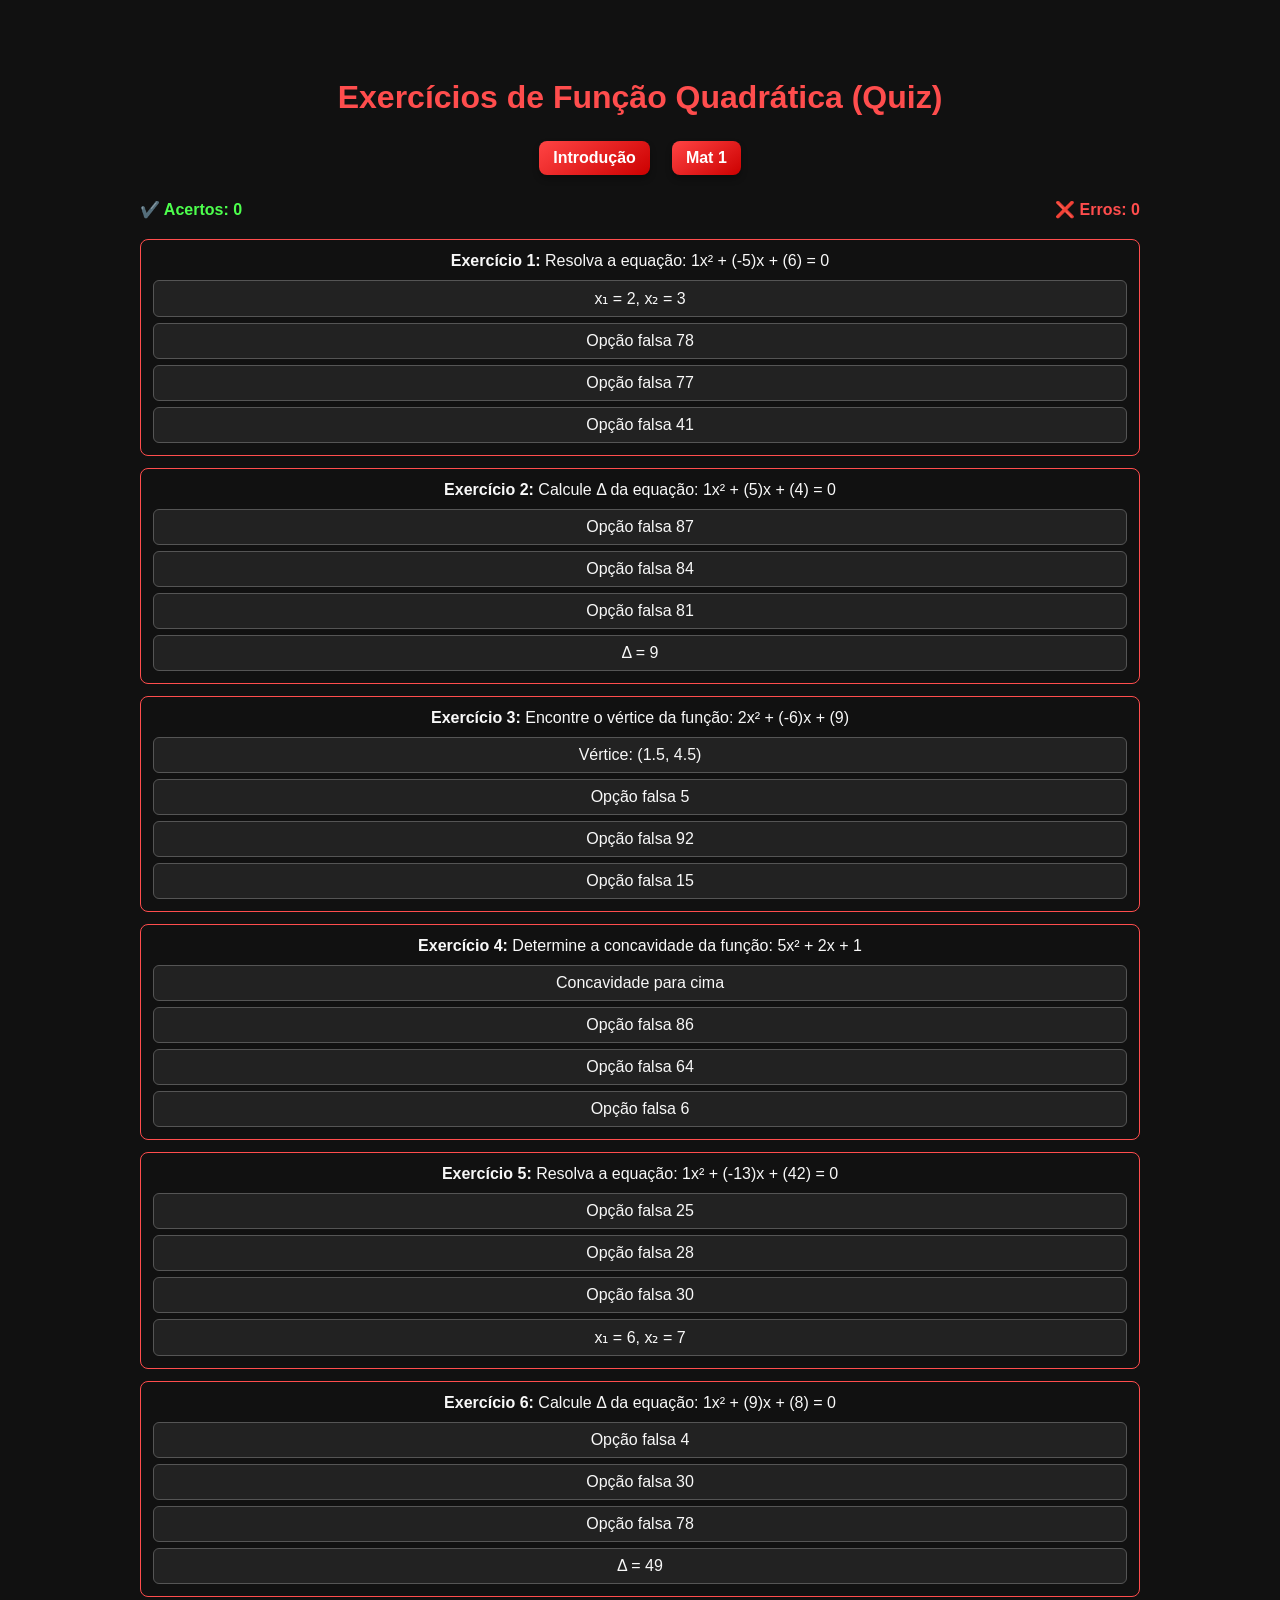
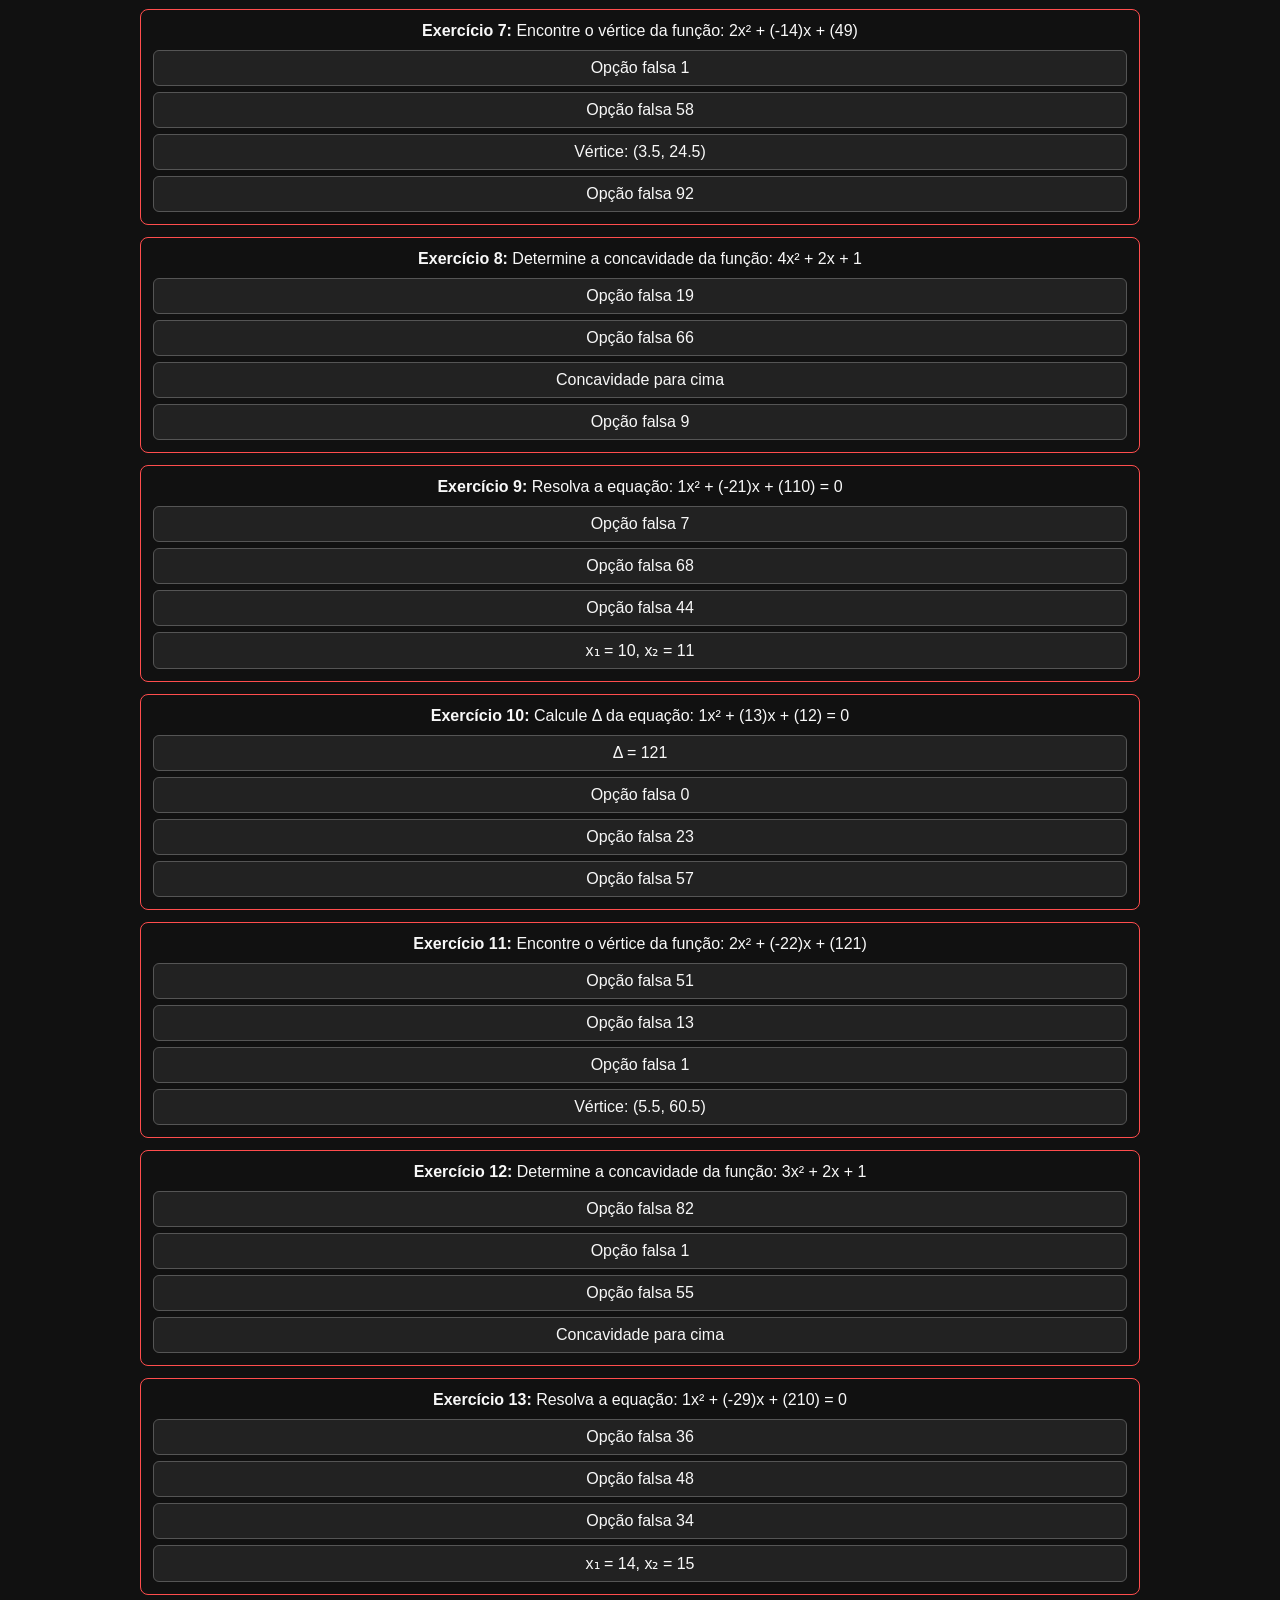
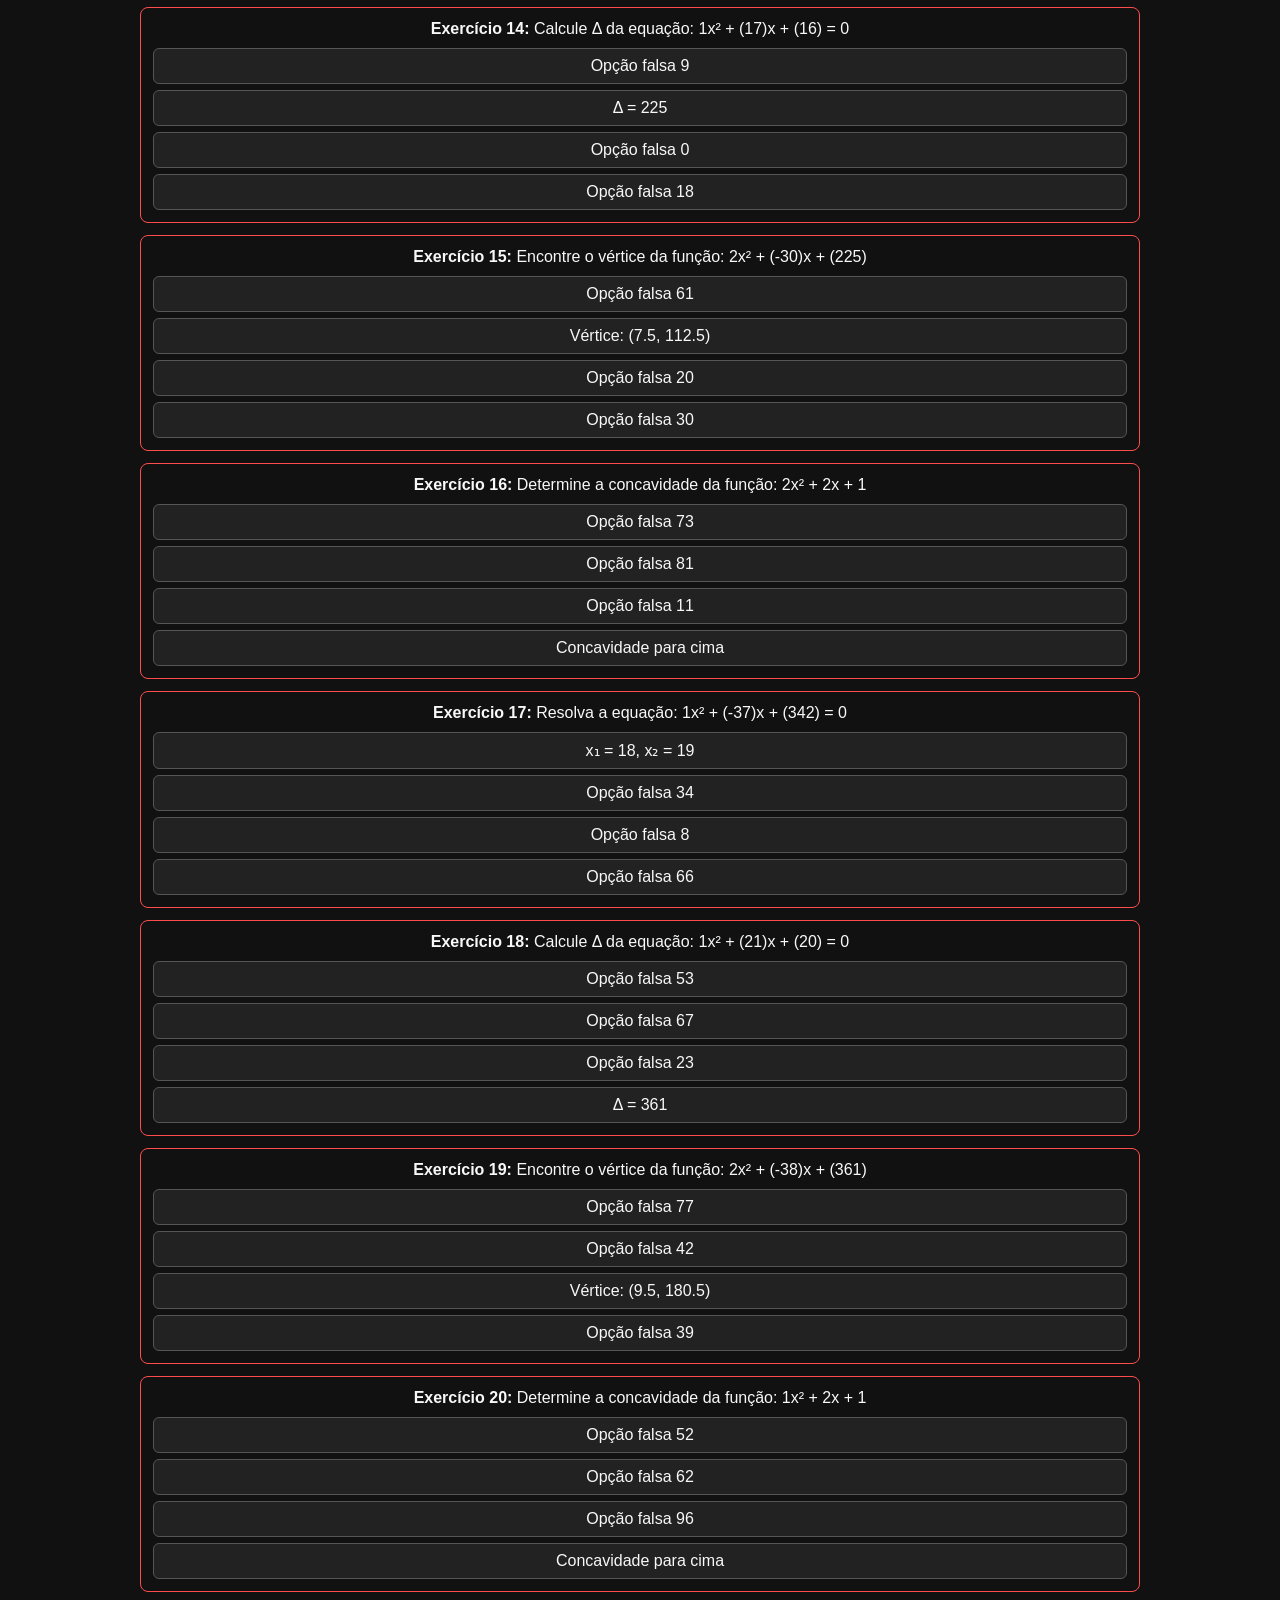
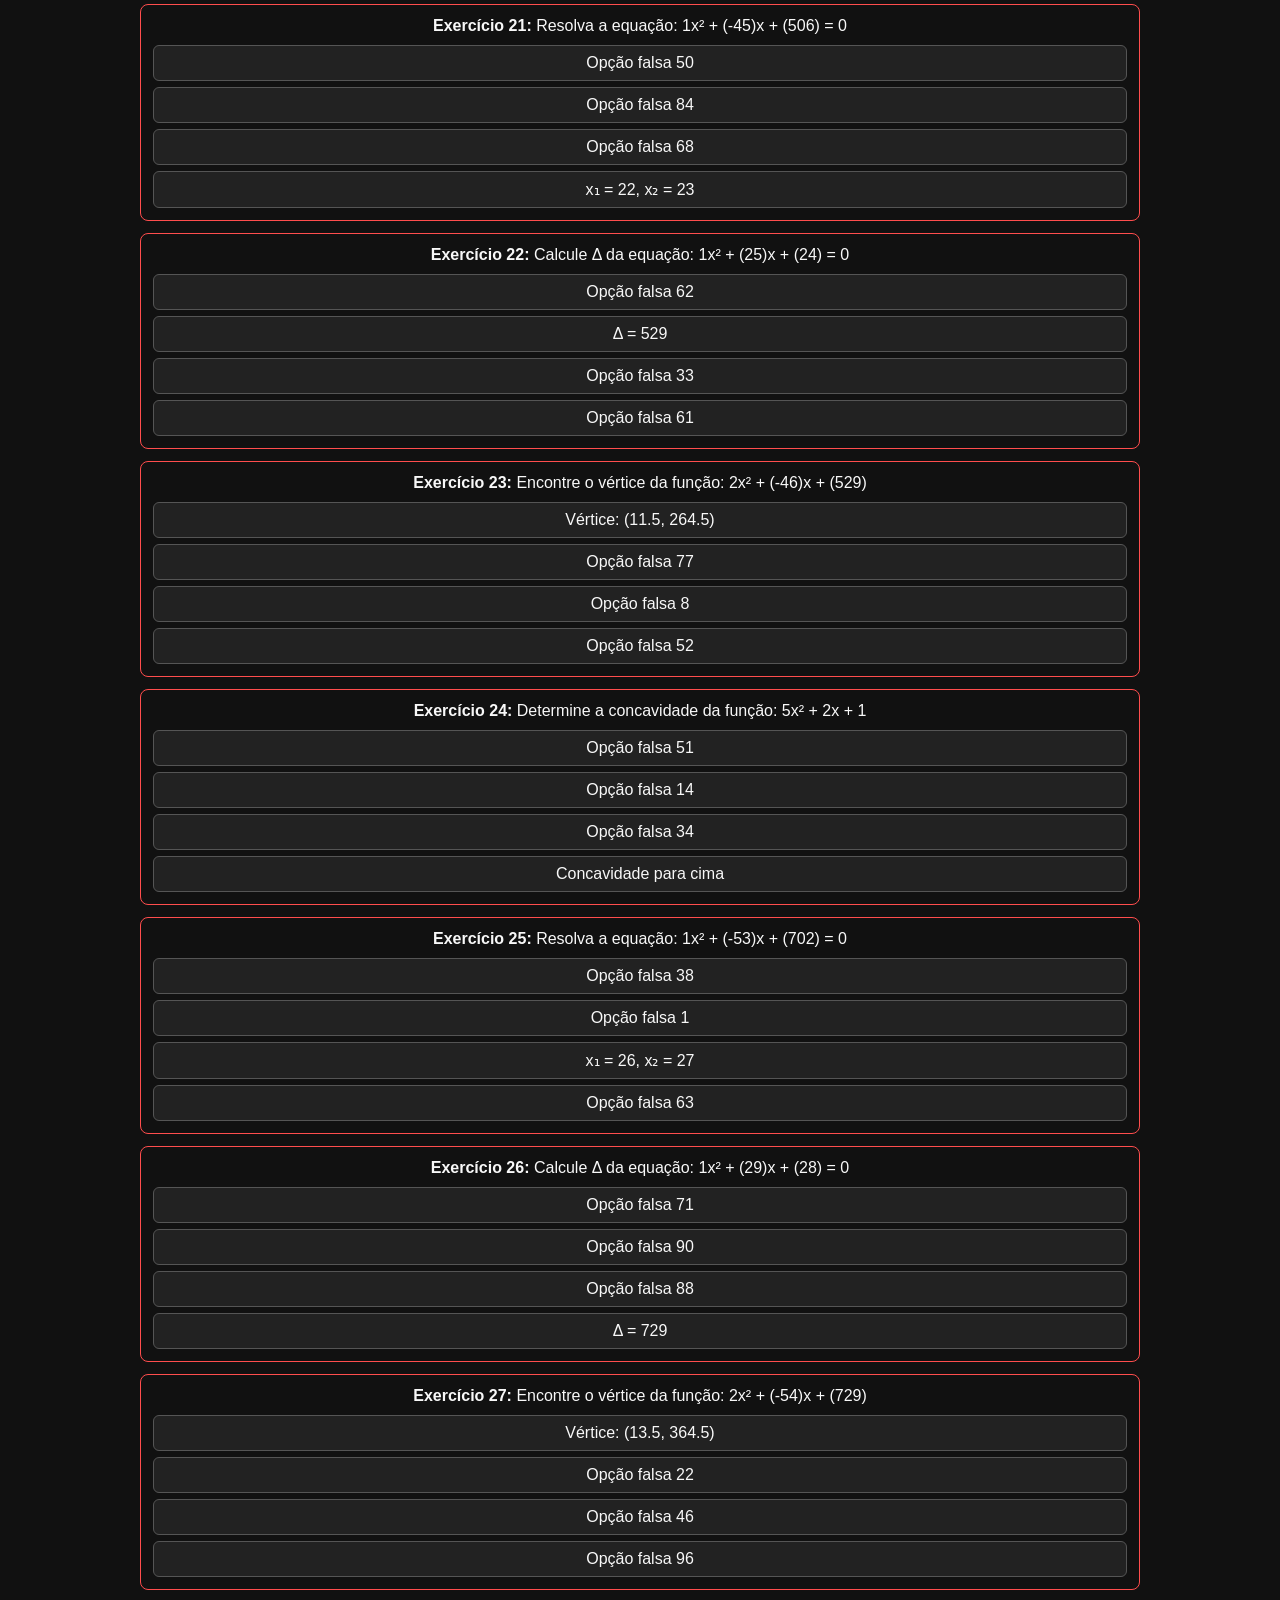
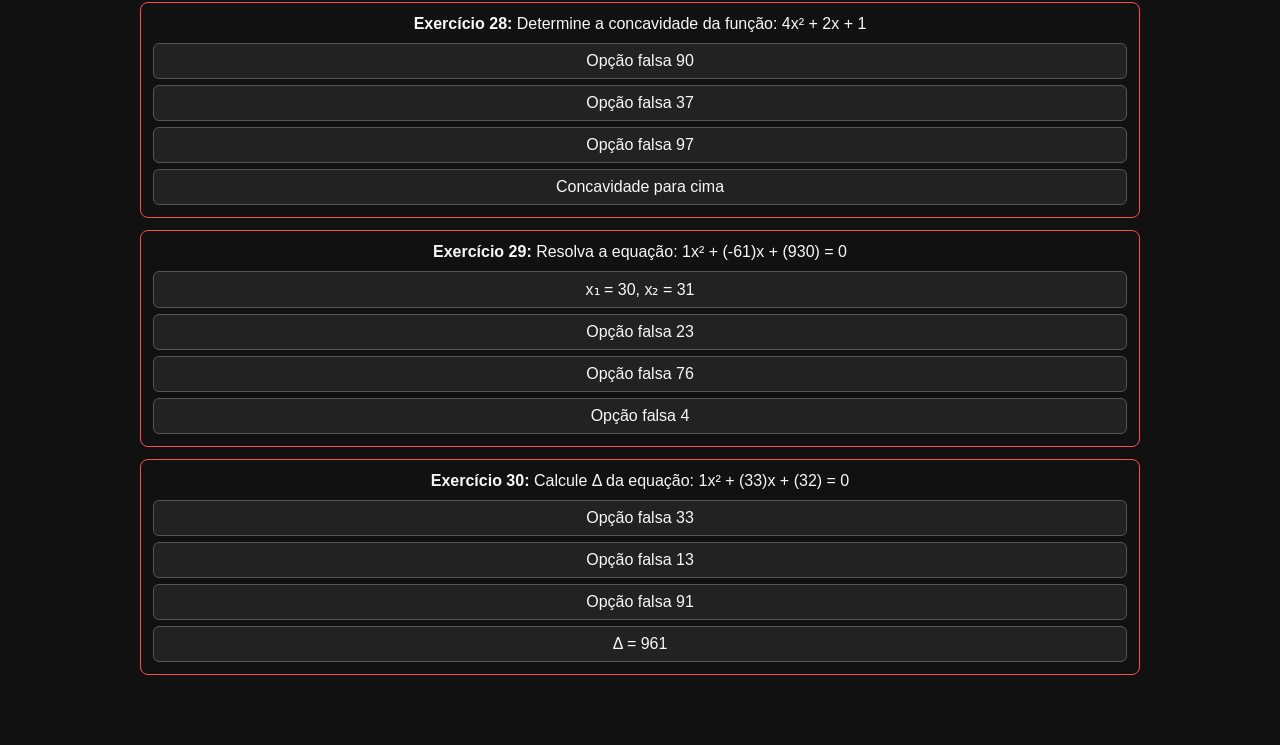
==== exerciciosmat1.html @ c4209ec8 "Add files via upload" ====
<!DOCTYPE html>
<html lang="pt-BR">
<head>
<meta charset="UTF-8">
<meta name="viewport" content="width=device-width, initial-scale=1.0"/>
<title>Exercícios - Função Quadrática</title>
<link rel="stylesheet" href="style.css" />
<style>
  main { padding: 30px; max-width: 1000px; margin: auto; }
  h1 { color: #ff4d4d; text-align: center; margin-bottom: 20px; }

  .placar {
    display: flex;
    justify-content: space-between;
    margin-bottom: 20px;
    font-weight: bold;
    color: #f8f8f8;
  }
  .acertos { color: #4dff4d; }
  .erros { color: #ff4d4d; }

  .exercicio {
    background-color: #111;
    border: 1px solid #ff4d4d;
    border-radius: 8px;
    padding: 12px;
    margin: 12px 0;
    color: #f8f8f8;
  }
  .enunciado { font-size: 16px; margin-bottom: 10px; }
  .opcoes { display: flex; flex-direction: column; gap: 6px; }
  .opcao {
    background-color: #222;
    border: 1px solid #555;
    border-radius: 6px;
    padding: 8px;
    cursor: pointer;
    transition: transform 0.12s, background-color 0.3s;
  }
  .opcao:hover { transform: scale(1.02); }
  .correto { background-color: #1a4d1a !important; border-color: #4dff4d !important; color: #b3ffb3; }
  .errado { background-color: #4d1a1a !important; border-color: #ff4d4d !important; color: #ffb3b3; }

  .nav-buttons {
    display: flex;
    gap: 12px;
    justify-content: center;
    margin-bottom: 20px;
  }
  .nav-buttons button {
    padding: 8px 14px;
    border: none;
    background: linear-gradient(145deg, #ff4444, #cc0000);
    color: #fff;
    border-radius: 8px;
    cursor: pointer;
    font-weight: bold;
    font-size: 16px;
    transition: background 0.3s, transform 0.2s;
  }
  .nav-buttons button:hover {
    background: linear-gradient(145deg, #ff6666, #ff0000);
    transform: translateY(-2px);
  }
</style>
</head>
<body>
<main>
  <h1>Exercícios de Função Quadrática (Quiz)</h1>

  <!-- Botões no topo -->
  <div class="nav-buttons">
    <button onclick="location.href='index.html'">Introdução</button>
    <button onclick="location.href='mat1.html'">Mat 1</button>
  </div>

  <div class="placar">
    <div class="acertos">✔️ Acertos: <span id="contador-acertos">0</span></div>
    <div class="erros">❌ Erros: <span id="contador-erros">0</span></div>
  </div>

  <div id="ex-list"></div>
</main>

<script>
document.addEventListener('DOMContentLoaded', () => {
  const container = document.getElementById('ex-list');
  const contadorAcertos = document.getElementById('contador-acertos');
  const contadorErros = document.getElementById('contador-erros');

  let acertos = 0;
  let erros = 0;
  const exercicios = [];

  for (let i = 1; i <= 30; i++) {
    let enunciado = "";
    let respostaCorreta = "";

    if (i % 4 === 1) {
      let x1 = i + 1;
      let x2 = i + 2;
      let a = 1;
      let b = -(x1 + x2);
      let c = x1 * x2;
      enunciado = `Resolva a equação: ${a}x² + (${b})x + (${c}) = 0`;
      respostaCorreta = `x₁ = ${x1}, x₂ = ${x2}`;
    } else if (i % 4 === 2) {
      let a = 1, b = i + 3, c = i + 2;
      enunciado = `Calcule Δ da equação: ${a}x² + (${b})x + (${c}) = 0`;
      let delta = b*b - 4*a*c;
      respostaCorreta = `Δ = ${delta}`;
    } else if (i % 4 === 3) {
      let a = 2, b = -(2*i), c = i*i;
      enunciado = `Encontre o vértice da função: ${a}x² + (${b})x + (${c})`;
      let xv = -b / (2*a);
      let yv = a*xv*xv + b*xv + c;
      respostaCorreta = `Vértice: (${xv}, ${yv})`;
    } else {
      let a = (i % 5) + 1;
      enunciado = `Determine a concavidade da função: ${a}x² + 2x + 1`;
      respostaCorreta = a > 0 ? "Concavidade para cima" : "Concavidade para baixo";
    }

    const opcoes = new Set([respostaCorreta]);
    while (opcoes.size < 4) {
      opcoes.add("Opção falsa " + Math.floor(Math.random()*100));
    }

    exercicios.push({ q: enunciado, correta: respostaCorreta, opcoes: [...opcoes] });
  }

  exercicios.forEach((ex, i) => {
    const div = document.createElement('div');
    div.className = 'exercicio';

    const enc = document.createElement('div');
    enc.className = 'enunciado';
    enc.innerHTML = `<strong>Exercício ${i+1}:</strong> ${ex.q}`;

    const opcoesDiv = document.createElement('div');
    opcoesDiv.className = 'opcoes';

    ex.opcoes.sort(() => Math.random() - 0.5).forEach(op => {
      const opcao = document.createElement('div');
      opcao.className = 'opcao';
      opcao.textContent = op;

      opcao.onclick = () => {
        if (opcao.classList.contains("correto") || opcao.classList.contains("errado")) return;
        if (op === ex.correta) {
          opcao.classList.add('correto');
          acertos++;
          contadorAcertos.textContent = acertos;
        } else {
          opcao.classList.add('errado');
          erros++;
          contadorErros.textContent = erros;
        }
      };

      opcoesDiv.appendChild(opcao);
    });

    div.appendChild(enc);
    div.appendChild(opcoesDiv);
    container.appendChild(div);
  });
});
</script>
</body>
</html>
---- style.css ----
body {
    font-family: Arial, sans-serif;
    background-color: #111;
    color: #eee;
    text-align: center;
    padding: 20px;
}
h1 { color: #ff4444; }
.nav-buttons {
    margin-bottom: 20px;
}
.nav-buttons button {
    margin: 5px;
    padding: 10px 20px;
    border: none;
    background: linear-gradient(145deg, #ff4444, #cc0000);
    color: #fff;
    border-radius: 8px;
    cursor: pointer;
    font-weight: bold;
    font-size: 16px;
    transition: background 0.3s, transform 0.2s, box-shadow 0.3s;
    box-shadow: 0 4px 6px rgba(0,0,0,0.3);
}
.nav-buttons button:hover {
    background: linear-gradient(145deg, #ff6666, #ff0000);
    transform: translateY(-2px);
    box-shadow: 0 6px 10px rgba(0,0,0,0.4);
}
.box {
    background-color: #1c1c1c;
    border: 1px solid #ff4444;
    border-radius: 10px;
    padding: 15px;
    margin: 15px auto;
    width: 80%;
    text-align: left;
}
.btn {
    display: inline-block;
    margin-top: 10px;
    padding: 8px 15px;
    border: none;
    background: #ff4444;
    color: #fff;
    border-radius: 5px;
    cursor: pointer;
    transition: background 0.3s, transform 0.2s;
}
.btn:hover {
    background: #ff6666;
    transform: translateY(-1px);
}
canvas {
    margin: 20px auto;
    display: block;
    background: #fff;
    border-radius: 8px;
    padding: 10px;
}
input, textarea {
    margin: 10px;
    padding: 10px;
    border-radius: 8px;
    border: 1px solid #ff4444;
    background-color: #222;
    color: #fff;
    font-size: 16px;
    width: 250px;
    transition: border-color 0.3s, box-shadow 0.3s;
}
input:focus, textarea:focus {
    border-color: #ff6666;
    box-shadow: 0 0 10px #ff4444;
    outline: none;
}
textarea {
    width: 90%;
    height: 120px;
}
.progress-bar-container {
    background-color: #333;
    border-radius: 10px;
    width: 100%;
    height: 20px;
}
.progress-bar {
    background-color: #ff4444;
    height: 100%;
    width: 0%;
    border-radius: 10px;
}
.chat-box {
    background: #222;
    border: 1px solid #ff4444;
    border-radius: 6px;
    height: 150px;
    overflow-y: auto;
    padding: 8px;
    margin-bottom: 10px;
}
.chat-box div {
    margin-bottom: 5px;
}

.img-central {
    display: block !important;
    margin: 20px auto !important;
    width: 150px !important;
    height: 150px !important;
    border-radius: 50% !important; /* deixa circular */
    border: 4px solid #ff4444 !important; /* borda vermelha */
    object-fit: cover !important;
}
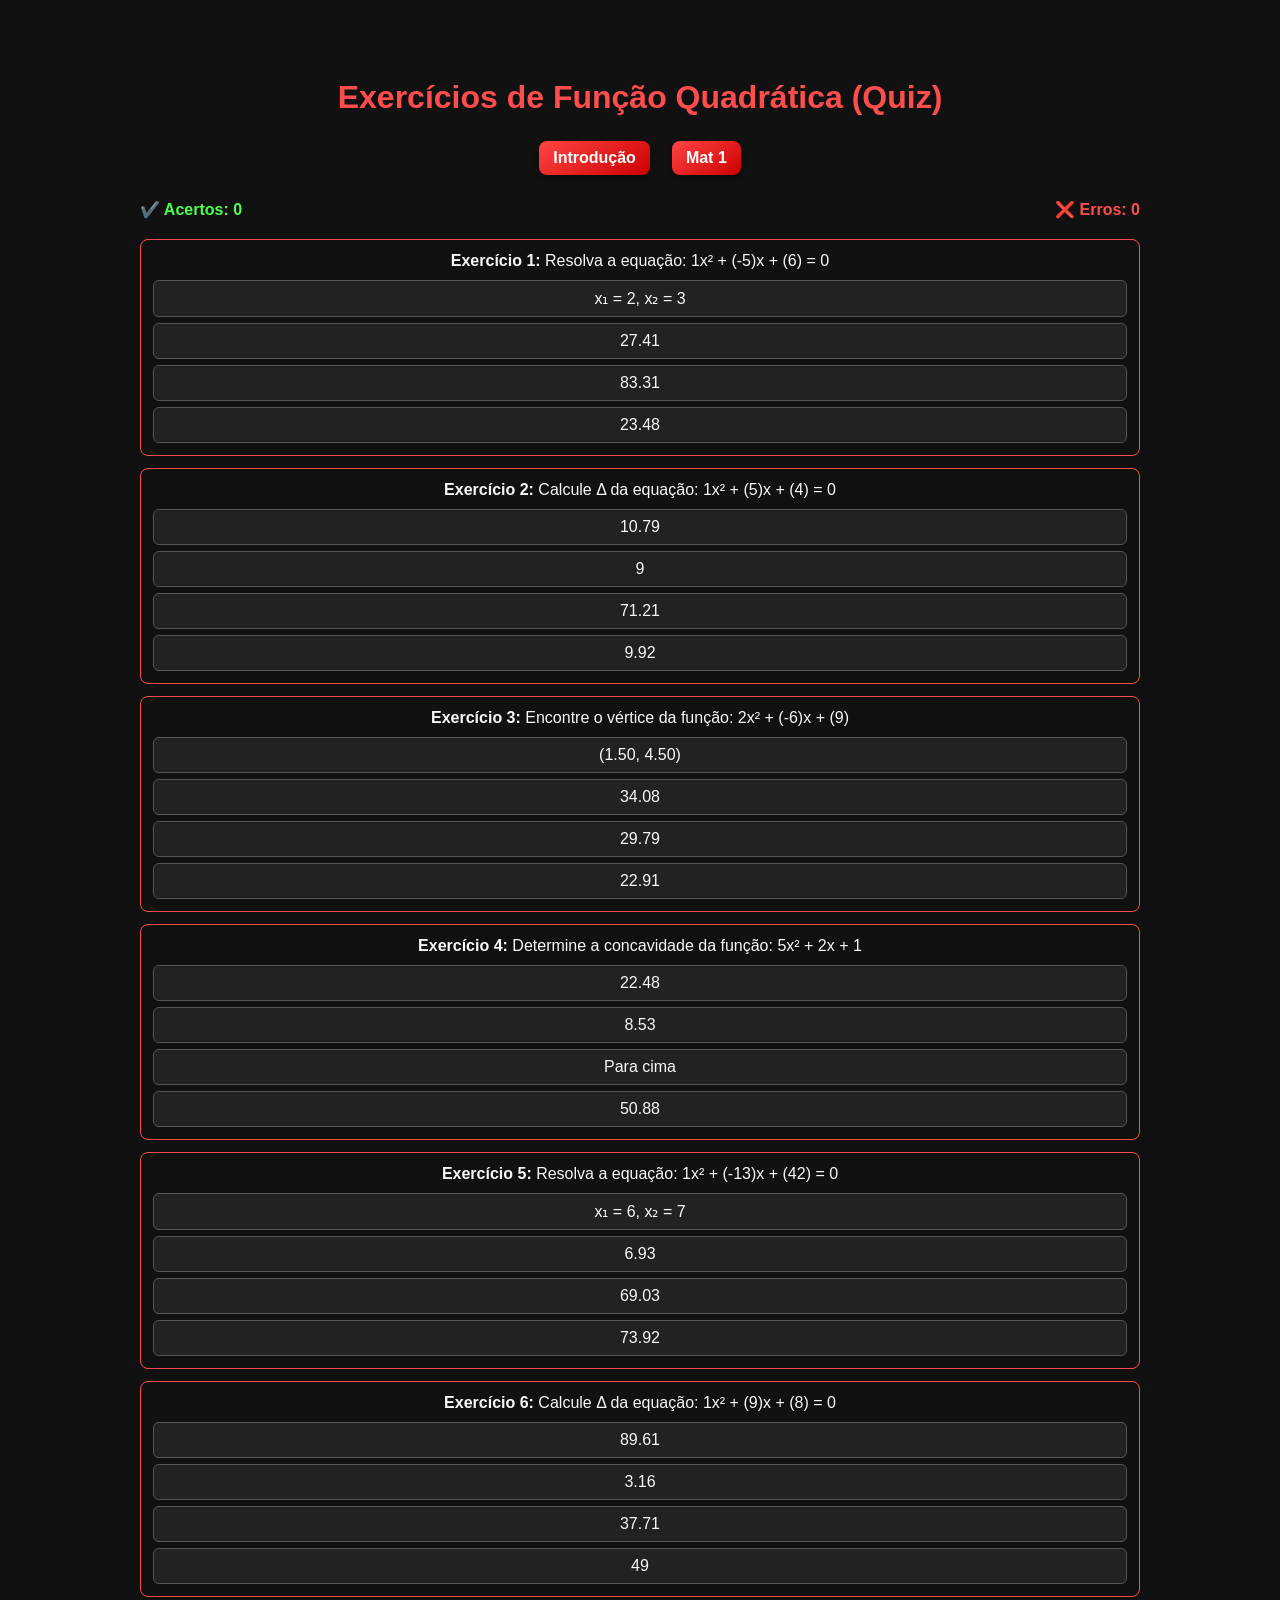
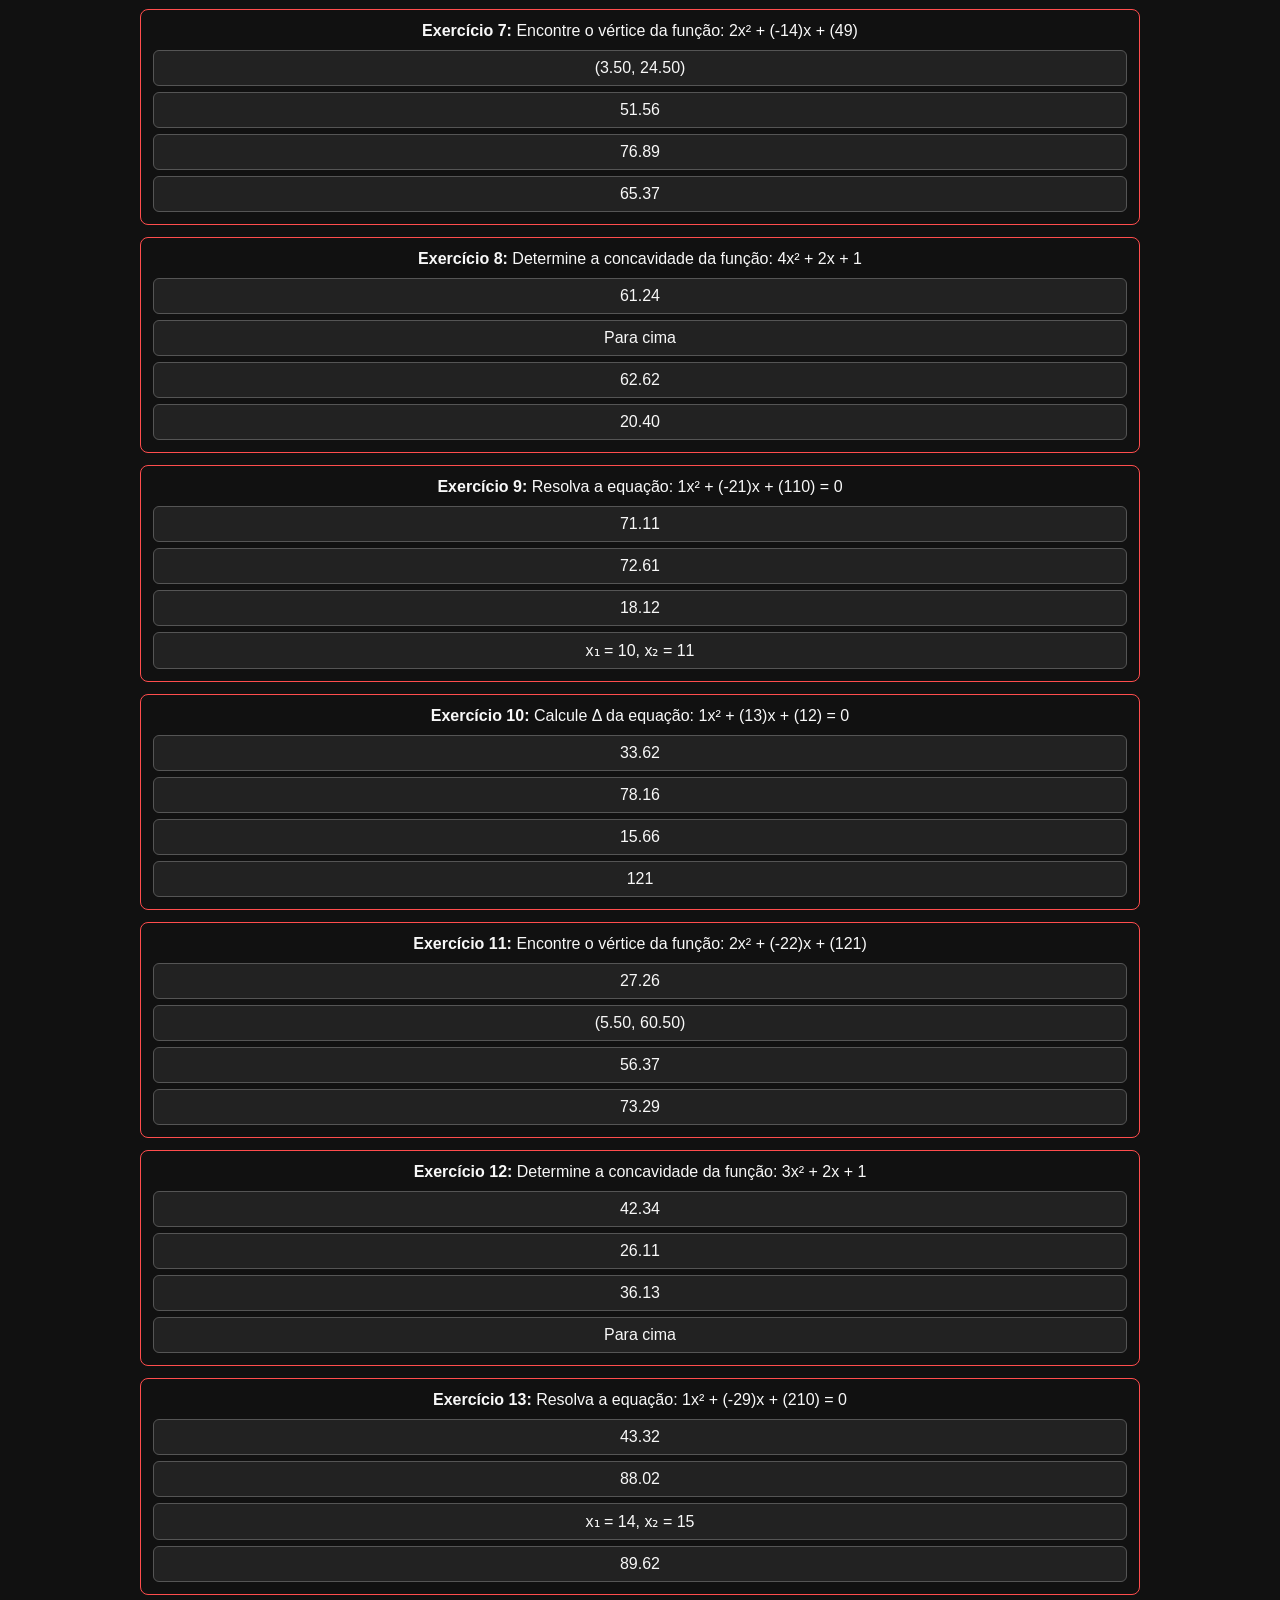
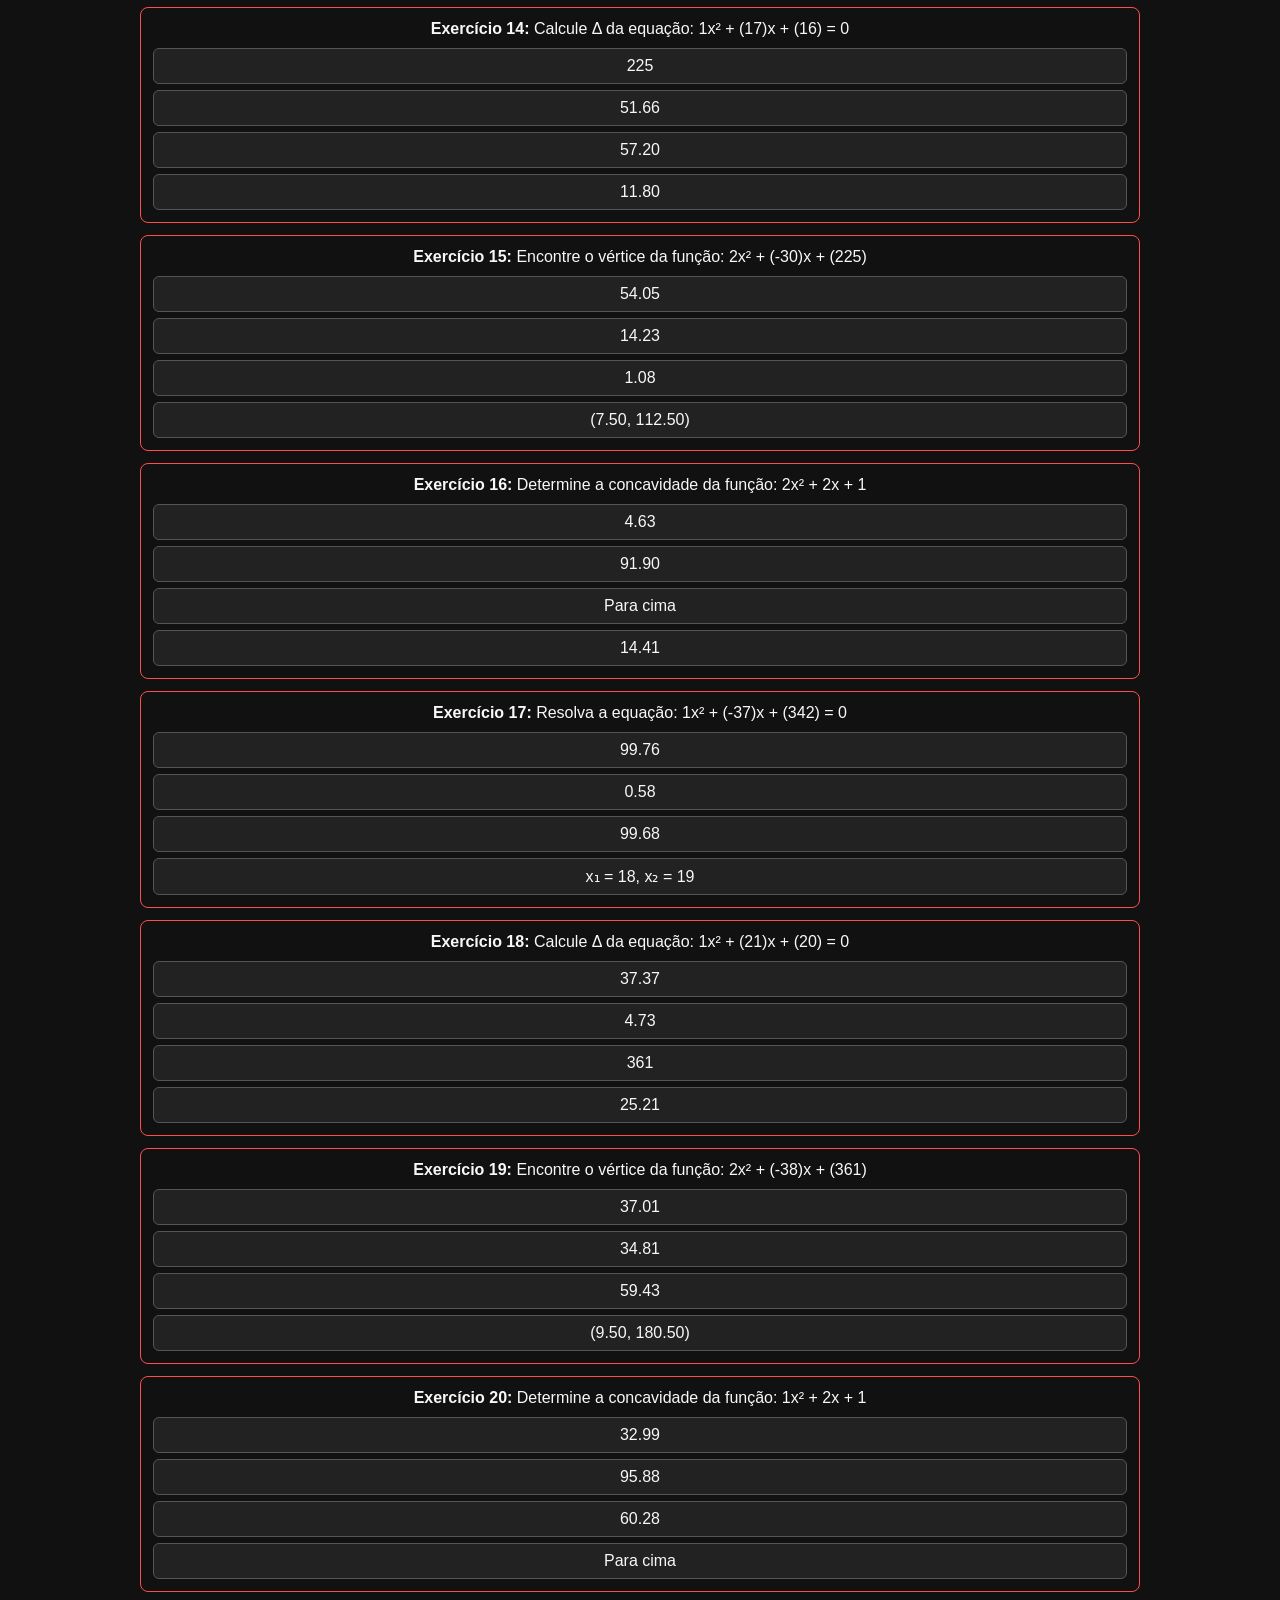
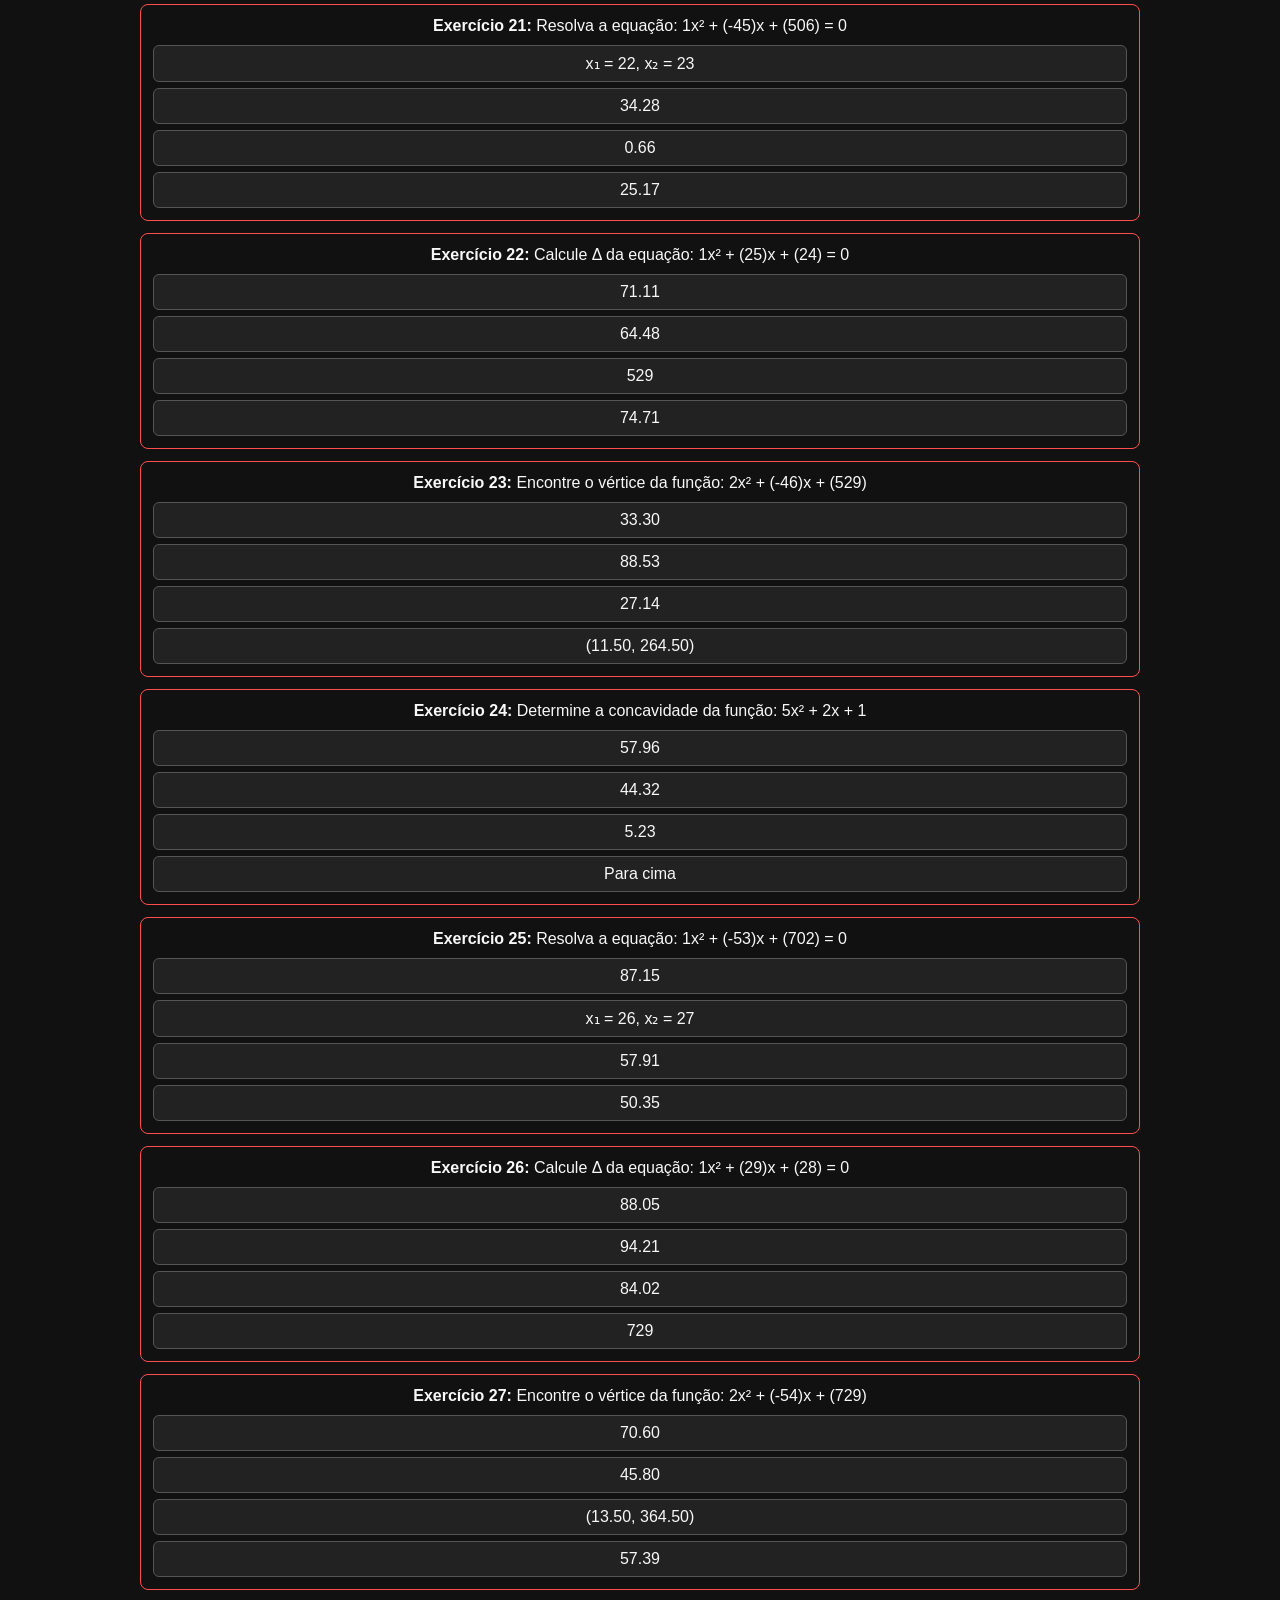
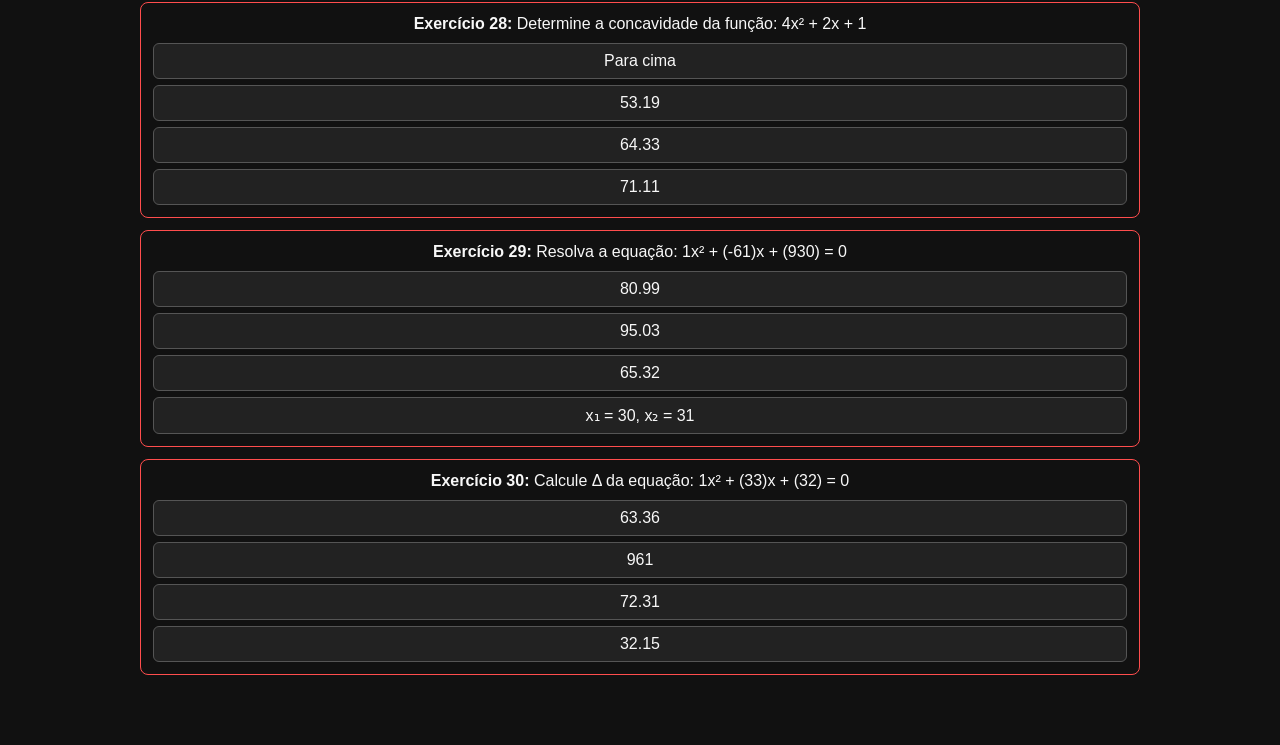
==== commit 3f68b026: "Update exerciciosmat1.html" ====
--- a/exerciciosmat1.html
+++ b/exerciciosmat1.html
@@ -108,22 +108,23 @@
       let a = 1, b = i + 3, c = i + 2;
       enunciado = `Calcule Δ da equação: ${a}x² + (${b})x + (${c}) = 0`;
       let delta = b*b - 4*a*c;
-      respostaCorreta = `Δ = ${delta}`;
+      respostaCorreta = `${delta}`;
     } else if (i % 4 === 3) {
       let a = 2, b = -(2*i), c = i*i;
       enunciado = `Encontre o vértice da função: ${a}x² + (${b})x + (${c})`;
       let xv = -b / (2*a);
       let yv = a*xv*xv + b*xv + c;
-      respostaCorreta = `Vértice: (${xv}, ${yv})`;
+      respostaCorreta = `(${xv.toFixed(2)}, ${yv.toFixed(2)})`;
     } else {
       let a = (i % 5) + 1;
       enunciado = `Determine a concavidade da função: ${a}x² + 2x + 1`;
-      respostaCorreta = a > 0 ? "Concavidade para cima" : "Concavidade para baixo";
+      respostaCorreta = a > 0 ? "Para cima" : "Para baixo";
     }
 
     const opcoes = new Set([respostaCorreta]);
     while (opcoes.size < 4) {
-      opcoes.add("Opção falsa " + Math.floor(Math.random()*100));
+      let numeroFalso = (Math.random() * 100).toFixed(2);
+      opcoes.add(numeroFalso);
     }
 
     exercicios.push({ q: enunciado, correta: respostaCorreta, opcoes: [...opcoes] });
